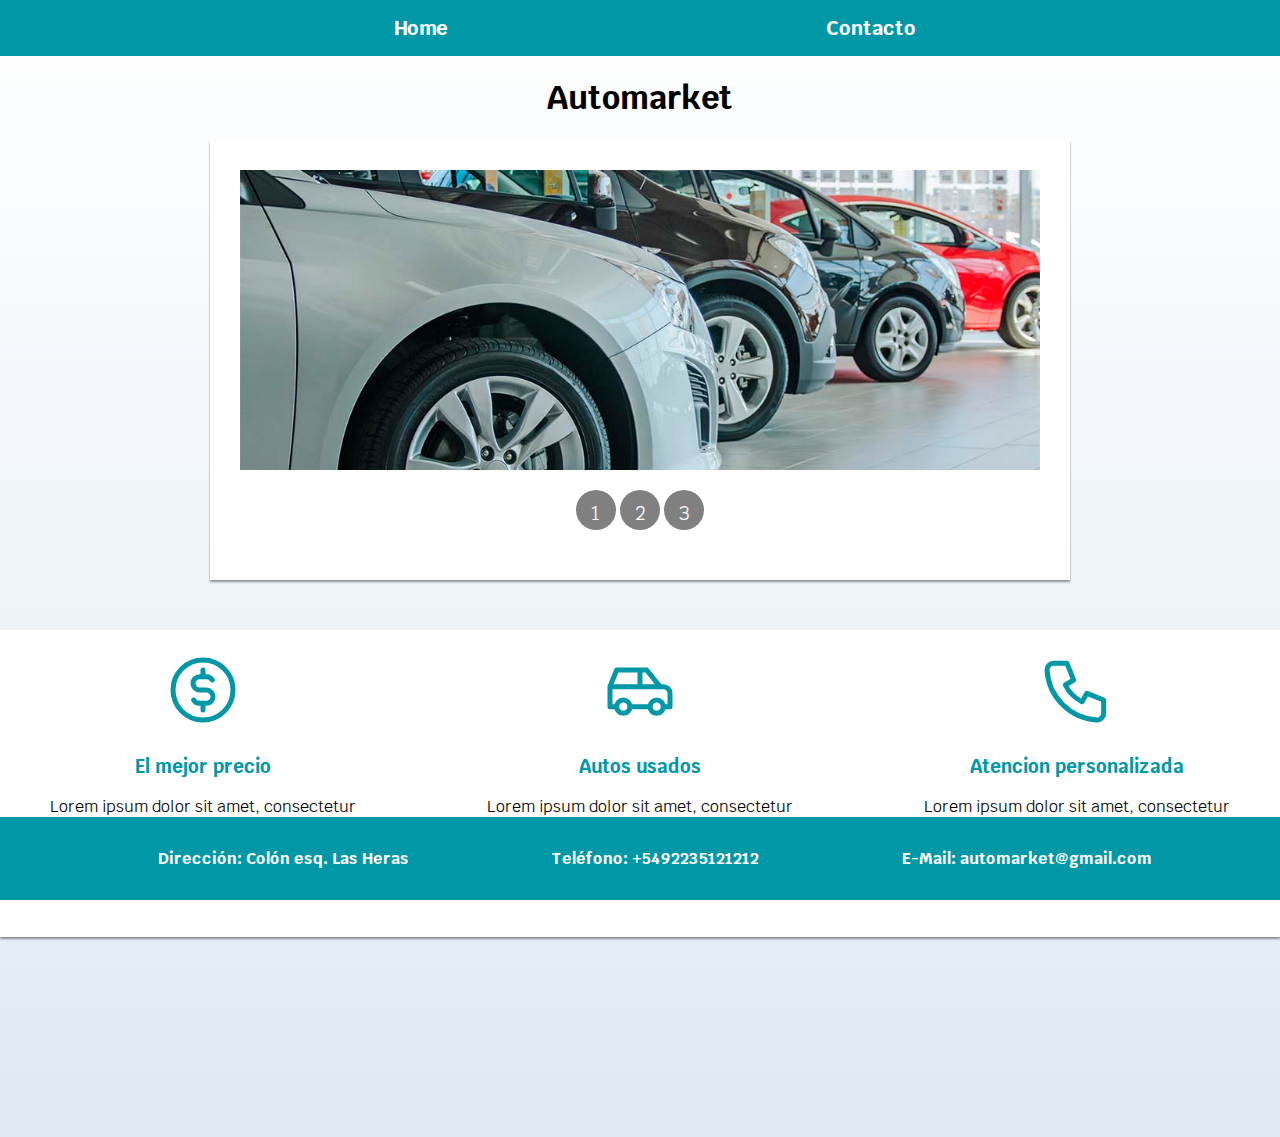
==== index.html @ 03f1d6ae "Add files via upload" ====
<!DOCTYPE html>
<html lang="en">
<head>
    <meta charset="UTF-8">
    <meta http-equiv="X-UA-Compatible" content="IE=edge">
    <meta name="viewport" content="width=device-width, initial-scale=1.0">
    <title>Concesionaria Automarket</title>
    <link href="https://fonts.googleapis.com/css2?family=Krub:wght@400;700&display=swap" rel="stylesheet">
    <link rel="preload" href="css/styles.css" as="style">
    <link href="css/styles.css" rel="stylesheet">
</head>

<body>
    <main class="layout">
        
    <nav class="navegacion">
        <a href="./index.html">Home</a>
        <a href="./contacto.html">Contacto</a>
    </nav>


    <header>
        <h1 class="titulo">Automarket</h1>

        <div class="contenedor">
            <ul class="slider">
                <li id="slide1">
                    <img src="./img/img1.jpg"/>
                </li>
                <li id="slide2">
                    <img src="./img/img2.jpg"/>
                </li>
                <li id="slide3">
                    <img src="./img/img3.jpg"/>
                </li>
            </ul>

            <ul class="menu">
                <li>
                    <a href="#slide1">1</a>
                </li>
                <li>
                    <a href="#slide2">2</a>
                </li>
                <li>
                    <a href="#slide3">3</a>
                </li>
            </ul>
        </div>
    </header>

        <div class="cards">
            <div class="cards__contenido">
                <svg xmlns="http://www.w3.org/2000/svg" class="icon icon-tabler icon-tabler-coin" width="80" height="80" viewBox="0 0 24 24" stroke-width="1.5" stroke="#0097a7" fill="none" stroke-linecap="round" stroke-linejoin="round">
                    <path stroke="none" d="M0 0h24v24H0z" fill="none"/>
                    <circle cx="12" cy="12" r="9" />
                    <path d="M14.8 9a2 2 0 0 0 -1.8 -1h-2a2 2 0 0 0 0 4h2a2 2 0 0 1 0 4h-2a2 2 0 0 1 -1.8 -1" />
                    <path d="M12 6v2m0 8v2" />
                  </svg>
                <h3 class="cards__titulo">El mejor precio</h3>
                <p>Lorem ipsum dolor sit amet, consectetur adipiscing elit. Quisque sem sapien, blandit eget nisl eu, rhoncus dictum ligula. Etiam pharetra orci ac sodales placerat. Sed porttitor pretium justo a pulvinar.</p>
            </div>
            <div class="cards__contenido">
                <svg xmlns="http://www.w3.org/2000/svg" class="icon icon-tabler icon-tabler-car" width="80" height="80" viewBox="0 0 24 24" stroke-width="1.5" stroke="#0097a7" fill="none" stroke-linecap="round" stroke-linejoin="round">
                    <path stroke="none" d="M0 0h24v24H0z" fill="none"/>
                    <circle cx="7" cy="17" r="2" />
                    <circle cx="17" cy="17" r="2" />
                    <path d="M5 17h-2v-6l2 -5h9l4 5h1a2 2 0 0 1 2 2v4h-2m-4 0h-6m-6 -6h15m-6 0v-5" />
                  </svg>
                <h3 class="cards__titulo">Autos usados</h3>
                <p>Lorem ipsum dolor sit amet, consectetur adipiscing elit. Quisque sem sapien, blandit eget nisl eu, rhoncus dictum ligula. Etiam pharetra orci ac sodales placerat. Sed porttitor pretium justo a pulvinar.</p>
            </div>
            <div class="cards__contenido">
                <svg xmlns="http://www.w3.org/2000/svg" class="icon icon-tabler icon-tabler-phone" width="80" height="80" viewBox="0 0 24 24" stroke-width="1.5" stroke="#0097a7" fill="none" stroke-linecap="round" stroke-linejoin="round">
                    <path stroke="none" d="M0 0h24v24H0z" fill="none"/>
                    <path d="M5 4h4l2 5l-2.5 1.5a11 11 0 0 0 5 5l1.5 -2.5l5 2v4a2 2 0 0 1 -2 2a16 16 0 0 1 -15 -15a2 2 0 0 1 2 -2" />
                  </svg>
                <h3 class="cards__titulo">Atencion personalizada</h3>
                <p>Lorem ipsum dolor sit amet, consectetur adipiscing elit. Quisque sem sapien, blandit eget nisl eu, rhoncus dictum ligula. Etiam pharetra orci ac sodales placerat. Sed porttitor pretium justo a pulvinar.</p>
            </div>
        </div>
    <footer class="footer">
        <p class="footer__info">Dirección: Colón esq. Las Heras</p>
        <p class="footer__info">Teléfono: +5492235121212</p>
        <p class="footer__info">E-Mail: automarket@gmail.com</p>
    </footer>

</main>

</body>
</html>
---- css/styles.css ----
:root {
    --blanco: #fff;
    --primario: #0097a7;

}
body {
    font-family: 'Krub', sans-serif;
    margin: 0;
    background-image: linear-gradient(to top, #dfe9f3 0%, var(--blanco) 100%);
}

/* Nav */
h1 {
    text-align: center;
}
.navegacion {
    background-color: var(--primario);
    display: flex;
    justify-content: space-evenly;
    padding: 15px;
    width: 100%;
}
.navegacion a {
    color: var(--blanco);
    font-size: 20px;
    font-weight: bold;
    text-decoration: none;
}
.navegacion a:hover {
    color: black;
    background-color: lightgray;
    border-radius: 10%;
}

/* Slider */

.contenedor {
    box-shadow: 0 2px 2px rgba(0, 0, 0, 0.4);
    margin: auto;
    background-color: var(--blanco);
    width: 800px;
    padding: 30px;
}

@media (max-width: 800px) {
    .contenedor {
      width: 100%;
    }
}
.layout {
    display: grid;
    grid-template-rows: auto 1fr auto;
    height: 100%;
  }
ul, li {
    margin: 0;
    padding: 0;
    list-style: none;
}
ul.slider {
    position: relative;
    width: 800px;
    height: 300px;
}
ul.slider li {
    position: absolute;
    opacity: 0;
    width: inherit;
    height: inherit;
    transition: opacity .5s;
}
ul.slider li img {
    width: 100%;
    height: 300px;
    object-fit: cover;
}
ul.slider li:first-child {
    opacity: 1;
}
ul.slider li:target {
    opacity: 1;
}
.menu {
    text-align: center;
    margin: 20px;
}
.menu li {
    display: inline-block;
    text-align: center;
}
.menu li a {
    display: inline-block;
    color: var(--blanco);
    text-decoration: none;
    background-color: grey;
    padding: 10px;
    width: 20px;
    height: 20px;
    font-size: 20px;
    border-radius: 100%;
}

/* Cards */

.cards {
    display: flex;
    gap: 2rem;
    box-shadow: 0 2px 2px rgba(0, 0, 0, 0.4);
    margin: 50px auto;
    background-color: var(--blanco);
    width: 100%;
    height: auto;
    margin-bottom: 200px;
}
@media (max-width: 850px) {
    .cards {
        display: flex;
        flex-wrap: wrap;
    }
}
.cards__contenido {
    padding: 20px;
    text-align: center;
    width: auto;
}
.cards__titulo {
    text-align: center;
    color: var(--primario);
}

/* Footer */

@media (min-width: 768px) {
.footer {
    display: flex;
    justify-content: space-evenly;
    align-items: center;
}
}
.footer {
    text-align: center;
    background-color: var(--primario);
    padding: 15px;
    width: 100%;
    position: fixed;
    bottom: 0;
    margin-left: 0;
}
.footer__info {
    color: var(--blanco);
    font-weight: bold;
}

/* Formulario */

form {
    width: 100%;
    margin-left: auto;
    margin-right: auto;
    margin-bottom: 380px;
    background-color: rgba(0, 0, 0, 0.4);
    padding: 10px 20px;
    box-sizing: border-box;
    border-radius: 7px;
}
input,
textarea {
    width: 100%;
    margin-bottom: 20px;
    padding: 7px;
    box-sizing: border-box;
    font-size: 15px;
    border: none;
}
textarea {
    min-height: 100px;
    max-height: 200px;
    max-width: 100%;
}
@media (min-width: 500px) {
    #boton {
        background-color: var(--primario);
        color: var(--blanco);
        padding: 10px;
    }
}
#boton {
    background-color: var(--primario);
    color: var(--blanco);
    padding: 10px;
    width: 30%;
    border-radius: 7px;
}
#boton:hover {
    cursor: pointer;
}
@media (min-width: 500px) {
    form {
        width: 500px;
    }
}
---- css/styles.css ----
:root {
    --blanco: #fff;
    --primario: #0097a7;

}
body {
    font-family: 'Krub', sans-serif;
    margin: 0;
    background-image: linear-gradient(to top, #dfe9f3 0%, var(--blanco) 100%);
}

/* Nav */
h1 {
    text-align: center;
}
.navegacion {
    background-color: var(--primario);
    display: flex;
    justify-content: space-evenly;
    padding: 15px;
    width: 100%;
}
.navegacion a {
    color: var(--blanco);
    font-size: 20px;
    font-weight: bold;
    text-decoration: none;
}
.navegacion a:hover {
    color: black;
    background-color: lightgray;
    border-radius: 10%;
}

/* Slider */

.contenedor {
    box-shadow: 0 2px 2px rgba(0, 0, 0, 0.4);
    margin: auto;
    background-color: var(--blanco);
    width: 800px;
    padding: 30px;
}

@media (max-width: 800px) {
    .contenedor {
      width: 100%;
    }
}
.layout {
    display: grid;
    grid-template-rows: auto 1fr auto;
    height: 100%;
  }
ul, li {
    margin: 0;
    padding: 0;
    list-style: none;
}
ul.slider {
    position: relative;
    width: 800px;
    height: 300px;
}
ul.slider li {
    position: absolute;
    opacity: 0;
    width: inherit;
    height: inherit;
    transition: opacity .5s;
}
ul.slider li img {
    width: 100%;
    height: 300px;
    object-fit: cover;
}
ul.slider li:first-child {
    opacity: 1;
}
ul.slider li:target {
    opacity: 1;
}
.menu {
    text-align: center;
    margin: 20px;
}
.menu li {
    display: inline-block;
    text-align: center;
}
.menu li a {
    display: inline-block;
    color: var(--blanco);
    text-decoration: none;
    background-color: grey;
    padding: 10px;
    width: 20px;
    height: 20px;
    font-size: 20px;
    border-radius: 100%;
}

/* Cards */

.cards {
    display: flex;
    gap: 2rem;
    box-shadow: 0 2px 2px rgba(0, 0, 0, 0.4);
    margin: 50px auto;
    background-color: var(--blanco);
    width: 100%;
    height: auto;
    margin-bottom: 200px;
}
@media (max-width: 850px) {
    .cards {
        display: flex;
        flex-wrap: wrap;
    }
}
.cards__contenido {
    padding: 20px;
    text-align: center;
    width: auto;
}
.cards__titulo {
    text-align: center;
    color: var(--primario);
}

/* Footer */

@media (min-width: 768px) {
.footer {
    display: flex;
    justify-content: space-evenly;
    align-items: center;
}
}
.footer {
    text-align: center;
    background-color: var(--primario);
    padding: 15px;
    width: 100%;
    position: fixed;
    bottom: 0;
    margin-left: 0;
}
.footer__info {
    color: var(--blanco);
    font-weight: bold;
}

/* Formulario */

form {
    width: 100%;
    margin-left: auto;
    margin-right: auto;
    margin-bottom: 380px;
    background-color: rgba(0, 0, 0, 0.4);
    padding: 10px 20px;
    box-sizing: border-box;
    border-radius: 7px;
}
input,
textarea {
    width: 100%;
    margin-bottom: 20px;
    padding: 7px;
    box-sizing: border-box;
    font-size: 15px;
    border: none;
}
textarea {
    min-height: 100px;
    max-height: 200px;
    max-width: 100%;
}
@media (min-width: 500px) {
    #boton {
        background-color: var(--primario);
        color: var(--blanco);
        padding: 10px;
    }
}
#boton {
    background-color: var(--primario);
    color: var(--blanco);
    padding: 10px;
    width: 30%;
    border-radius: 7px;
}
#boton:hover {
    cursor: pointer;
}
@media (min-width: 500px) {
    form {
        width: 500px;
    }
}
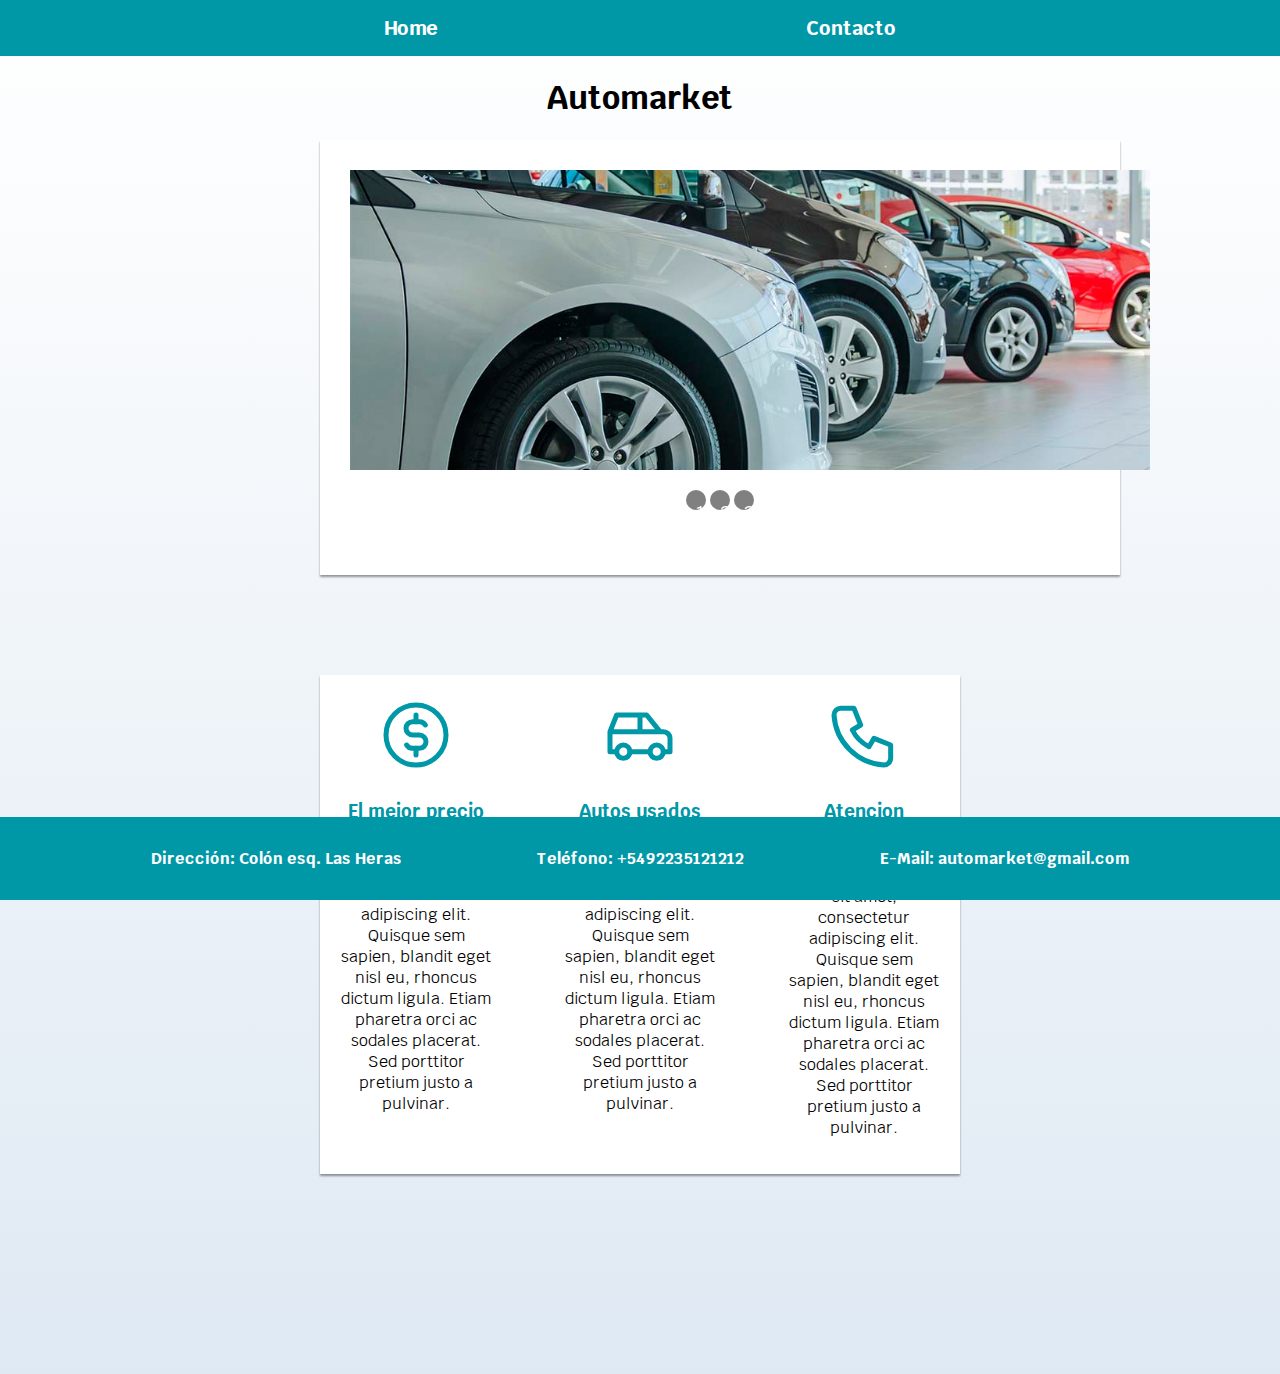
==== commit 077a2b70: "Se agrego un contenedor y se movio el footer y el nav" ====
--- a/index.html
+++ b/index.html
@@ -1,5 +1,6 @@
 <!DOCTYPE html>
 <html lang="en">
+
 <head>
     <meta charset="UTF-8">
     <meta http-equiv="X-UA-Compatible" content="IE=edge">
@@ -11,81 +12,93 @@
 </head>
 
 <body>
-    <main class="layout">
-        
     <nav class="navegacion">
         <a href="./index.html">Home</a>
         <a href="./contacto.html">Contacto</a>
     </nav>
+    <main class="layout">
 
+        <header>
+            <h1 class="titulo">Automarket</h1>
 
-    <header>
-        <h1 class="titulo">Automarket</h1>
+            <div class="contenedor">
+                <ul class="slider">
+                    <li id="slide1">
+                        <img src="./img/img1.jpg" />
+                    </li>
+                    <li id="slide2">
+                        <img src="./img/img2.jpg" />
+                    </li>
+                    <li id="slide3">
+                        <img src="./img/img3.jpg" />
+                    </li>
+                </ul>
 
-        <div class="contenedor">
-            <ul class="slider">
-                <li id="slide1">
-                    <img src="./img/img1.jpg"/>
-                </li>
-                <li id="slide2">
-                    <img src="./img/img2.jpg"/>
-                </li>
-                <li id="slide3">
-                    <img src="./img/img3.jpg"/>
-                </li>
-            </ul>
-
-            <ul class="menu">
-                <li>
-                    <a href="#slide1">1</a>
-                </li>
-                <li>
-                    <a href="#slide2">2</a>
-                </li>
-                <li>
-                    <a href="#slide3">3</a>
-                </li>
-            </ul>
-        </div>
-    </header>
+                <ul class="menu">
+                    <li>
+                        <a href="#slide1">1</a>
+                    </li>
+                    <li>
+                        <a href="#slide2">2</a>
+                    </li>
+                    <li>
+                        <a href="#slide3">3</a>
+                    </li>
+                </ul>
+            </div>
+        </header>
 
         <div class="cards">
             <div class="cards__contenido">
-                <svg xmlns="http://www.w3.org/2000/svg" class="icon icon-tabler icon-tabler-coin" width="80" height="80" viewBox="0 0 24 24" stroke-width="1.5" stroke="#0097a7" fill="none" stroke-linecap="round" stroke-linejoin="round">
-                    <path stroke="none" d="M0 0h24v24H0z" fill="none"/>
+                <svg xmlns="http://www.w3.org/2000/svg" class="icon icon-tabler icon-tabler-coin" width="80" height="80"
+                    viewBox="0 0 24 24" stroke-width="1.5" stroke="#0097a7" fill="none" stroke-linecap="round"
+                    stroke-linejoin="round">
+                    <path stroke="none" d="M0 0h24v24H0z" fill="none" />
                     <circle cx="12" cy="12" r="9" />
                     <path d="M14.8 9a2 2 0 0 0 -1.8 -1h-2a2 2 0 0 0 0 4h2a2 2 0 0 1 0 4h-2a2 2 0 0 1 -1.8 -1" />
                     <path d="M12 6v2m0 8v2" />
-                  </svg>
+                </svg>
                 <h3 class="cards__titulo">El mejor precio</h3>
-                <p>Lorem ipsum dolor sit amet, consectetur adipiscing elit. Quisque sem sapien, blandit eget nisl eu, rhoncus dictum ligula. Etiam pharetra orci ac sodales placerat. Sed porttitor pretium justo a pulvinar.</p>
+                <p>Lorem ipsum dolor sit amet, consectetur adipiscing elit. Quisque sem sapien, blandit eget nisl eu,
+                    rhoncus dictum ligula. Etiam pharetra orci ac sodales placerat. Sed porttitor pretium justo a
+                    pulvinar.</p>
             </div>
             <div class="cards__contenido">
-                <svg xmlns="http://www.w3.org/2000/svg" class="icon icon-tabler icon-tabler-car" width="80" height="80" viewBox="0 0 24 24" stroke-width="1.5" stroke="#0097a7" fill="none" stroke-linecap="round" stroke-linejoin="round">
-                    <path stroke="none" d="M0 0h24v24H0z" fill="none"/>
+                <svg xmlns="http://www.w3.org/2000/svg" class="icon icon-tabler icon-tabler-car" width="80" height="80"
+                    viewBox="0 0 24 24" stroke-width="1.5" stroke="#0097a7" fill="none" stroke-linecap="round"
+                    stroke-linejoin="round">
+                    <path stroke="none" d="M0 0h24v24H0z" fill="none" />
                     <circle cx="7" cy="17" r="2" />
                     <circle cx="17" cy="17" r="2" />
                     <path d="M5 17h-2v-6l2 -5h9l4 5h1a2 2 0 0 1 2 2v4h-2m-4 0h-6m-6 -6h15m-6 0v-5" />
-                  </svg>
+                </svg>
                 <h3 class="cards__titulo">Autos usados</h3>
-                <p>Lorem ipsum dolor sit amet, consectetur adipiscing elit. Quisque sem sapien, blandit eget nisl eu, rhoncus dictum ligula. Etiam pharetra orci ac sodales placerat. Sed porttitor pretium justo a pulvinar.</p>
+                <p>Lorem ipsum dolor sit amet, consectetur adipiscing elit. Quisque sem sapien, blandit eget nisl eu,
+                    rhoncus dictum ligula. Etiam pharetra orci ac sodales placerat. Sed porttitor pretium justo a
+                    pulvinar.</p>
             </div>
             <div class="cards__contenido">
-                <svg xmlns="http://www.w3.org/2000/svg" class="icon icon-tabler icon-tabler-phone" width="80" height="80" viewBox="0 0 24 24" stroke-width="1.5" stroke="#0097a7" fill="none" stroke-linecap="round" stroke-linejoin="round">
-                    <path stroke="none" d="M0 0h24v24H0z" fill="none"/>
-                    <path d="M5 4h4l2 5l-2.5 1.5a11 11 0 0 0 5 5l1.5 -2.5l5 2v4a2 2 0 0 1 -2 2a16 16 0 0 1 -15 -15a2 2 0 0 1 2 -2" />
-                  </svg>
+                <svg xmlns="http://www.w3.org/2000/svg" class="icon icon-tabler icon-tabler-phone" width="80"
+                    height="80" viewBox="0 0 24 24" stroke-width="1.5" stroke="#0097a7" fill="none"
+                    stroke-linecap="round" stroke-linejoin="round">
+                    <path stroke="none" d="M0 0h24v24H0z" fill="none" />
+                    <path
+                        d="M5 4h4l2 5l-2.5 1.5a11 11 0 0 0 5 5l1.5 -2.5l5 2v4a2 2 0 0 1 -2 2a16 16 0 0 1 -15 -15a2 2 0 0 1 2 -2" />
+                </svg>
                 <h3 class="cards__titulo">Atencion personalizada</h3>
-                <p>Lorem ipsum dolor sit amet, consectetur adipiscing elit. Quisque sem sapien, blandit eget nisl eu, rhoncus dictum ligula. Etiam pharetra orci ac sodales placerat. Sed porttitor pretium justo a pulvinar.</p>
+                <p>Lorem ipsum dolor sit amet, consectetur adipiscing elit. Quisque sem sapien, blandit eget nisl eu,
+                    rhoncus dictum ligula. Etiam pharetra orci ac sodales placerat. Sed porttitor pretium justo a
+                    pulvinar.</p>
             </div>
         </div>
+        
+    </main>
     <footer class="footer">
         <p class="footer__info">Dirección: Colón esq. Las Heras</p>
         <p class="footer__info">Teléfono: +5492235121212</p>
         <p class="footer__info">E-Mail: automarket@gmail.com</p>
     </footer>
 
-</main>
+</body>
 
-</body>
 </html>--- a/css/styles.css
+++ b/css/styles.css
@@ -1,201 +1,202 @@
 :root {
-    --blanco: #fff;
-    --primario: #0097a7;
-
+  --blanco: #fff;
+  --primario: #0097a7;
+}
+* {
+  box-sizing: border-box;
 }
 body {
-    font-family: 'Krub', sans-serif;
-    margin: 0;
-    background-image: linear-gradient(to top, #dfe9f3 0%, var(--blanco) 100%);
+  font-family: "Krub", sans-serif;
+  margin: 0;
+  background-image: linear-gradient(to top, #dfe9f3 0%, var(--blanco) 100%);
 }
 
 /* Nav */
 h1 {
-    text-align: center;
+  text-align: center;
 }
 .navegacion {
-    background-color: var(--primario);
+  background-color: var(--primario);
+  display: flex;
+  justify-content: space-evenly;
+  padding: 15px;
+  width: 100%;
+}
+.navegacion a {
+  color: var(--blanco);
+  font-size: 20px;
+  font-weight: bold;
+  text-decoration: none;
+}
+.navegacion a:hover {
+  color: black;
+  background-color: lightgray;
+  border-radius: 10%;
+}
+
+/* Slider */
+
+.contenedor {
+  box-shadow: 0 2px 2px rgba(0, 0, 0, 0.4);
+  margin: auto;
+  background-color: var(--blanco);
+  width: 800px;
+  padding: 30px;
+}
+
+@media (max-width: 800px) {
+  .contenedor {
+    width: 100%;
+  }
+}
+.layout {
+  margin: auto 20rem;
+}
+ul,
+li {
+  margin: 0;
+  padding: 0;
+  list-style: none;
+}
+ul.slider {
+  position: relative;
+  width: 800px;
+  height: 300px;
+}
+ul.slider li {
+  position: absolute;
+  opacity: 0;
+  width: inherit;
+  height: inherit;
+  transition: opacity 0.5s;
+}
+ul.slider li img {
+  width: 100%;
+  height: 300px;
+  object-fit: cover;
+}
+ul.slider li:first-child {
+  opacity: 1;
+}
+ul.slider li:target {
+  opacity: 1;
+}
+.menu {
+  text-align: center;
+  margin: 20px;
+}
+.menu li {
+  display: inline-block;
+  text-align: center;
+}
+.menu li a {
+  display: inline-block;
+  color: var(--blanco);
+  text-decoration: none;
+  background-color: grey;
+  padding: 10px;
+  width: 20px;
+  height: 20px;
+  font-size: 20px;
+  border-radius: 100%;
+}
+
+/* Cards */
+
+.cards {
+  display: flex;
+  gap: 2rem;
+  box-shadow: 0 2px 2px rgba(0, 0, 0, 0.4);
+  background-color: var(--blanco);
+  width: 100%;
+  height: auto;
+  margin-bottom: 200px;
+  margin-top: 100px;
+}
+@media (max-width: 850px) {
+  .cards {
     display: flex;
-    justify-content: space-evenly;
-    padding: 15px;
-    width: 100%;
-}
-.navegacion a {
-    color: var(--blanco);
-    font-size: 20px;
-    font-weight: bold;
-    text-decoration: none;
-}
-.navegacion a:hover {
-    color: black;
-    background-color: lightgray;
-    border-radius: 10%;
-}
-
-/* Slider */
-
-.contenedor {
-    box-shadow: 0 2px 2px rgba(0, 0, 0, 0.4);
-    margin: auto;
-    background-color: var(--blanco);
-    width: 800px;
-    padding: 30px;
-}
-
-@media (max-width: 800px) {
-    .contenedor {
-      width: 100%;
-    }
-}
-.layout {
-    display: grid;
-    grid-template-rows: auto 1fr auto;
-    height: 100%;
-  }
-ul, li {
-    margin: 0;
-    padding: 0;
-    list-style: none;
-}
-ul.slider {
-    position: relative;
-    width: 800px;
-    height: 300px;
-}
-ul.slider li {
-    position: absolute;
-    opacity: 0;
-    width: inherit;
-    height: inherit;
-    transition: opacity .5s;
-}
-ul.slider li img {
-    width: 100%;
-    height: 300px;
-    object-fit: cover;
-}
-ul.slider li:first-child {
-    opacity: 1;
-}
-ul.slider li:target {
-    opacity: 1;
-}
-.menu {
-    text-align: center;
-    margin: 20px;
-}
-.menu li {
-    display: inline-block;
-    text-align: center;
-}
-.menu li a {
-    display: inline-block;
-    color: var(--blanco);
-    text-decoration: none;
-    background-color: grey;
-    padding: 10px;
-    width: 20px;
-    height: 20px;
-    font-size: 20px;
-    border-radius: 100%;
-}
-
-/* Cards */
-
-.cards {
-    display: flex;
-    gap: 2rem;
-    box-shadow: 0 2px 2px rgba(0, 0, 0, 0.4);
-    margin: 50px auto;
-    background-color: var(--blanco);
-    width: 100%;
-    height: auto;
-    margin-bottom: 200px;
-}
-@media (max-width: 850px) {
-    .cards {
-        display: flex;
-        flex-wrap: wrap;
-    }
+    flex-wrap: wrap;
+  }
 }
 .cards__contenido {
-    padding: 20px;
-    text-align: center;
-    width: auto;
+  padding: 20px;
+  text-align: center;
+  width: auto;
 }
 .cards__titulo {
-    text-align: center;
-    color: var(--primario);
+  text-align: center;
+  color: var(--primario);
 }
 
 /* Footer */
 
 @media (min-width: 768px) {
-.footer {
+  .footer {
     display: flex;
     justify-content: space-evenly;
     align-items: center;
-}
+  }
 }
 .footer {
-    text-align: center;
-    background-color: var(--primario);
-    padding: 15px;
-    width: 100%;
-    position: fixed;
-    bottom: 0;
-    margin-left: 0;
+  text-align: center;
+  background-color: var(--primario);
+  padding: 15px;
+  width: 100%;
+  position: fixed;
+  bottom: 0;
+  margin-left: 0;
 }
 .footer__info {
-    color: var(--blanco);
-    font-weight: bold;
+  color: var(--blanco);
+  font-weight: bold;
 }
 
 /* Formulario */
 
 form {
-    width: 100%;
-    margin-left: auto;
-    margin-right: auto;
-    margin-bottom: 380px;
-    background-color: rgba(0, 0, 0, 0.4);
-    padding: 10px 20px;
-    box-sizing: border-box;
-    border-radius: 7px;
+  width: 100%;
+  margin-left: auto;
+  margin-right: auto;
+  margin-bottom: 380px;
+  background-color: rgba(0, 0, 0, 0.4);
+  padding: 10px 20px;
+  box-sizing: border-box;
+  border-radius: 7px;
 }
 input,
 textarea {
-    width: 100%;
-    margin-bottom: 20px;
-    padding: 7px;
-    box-sizing: border-box;
-    font-size: 15px;
-    border: none;
+  width: 100%;
+  margin-bottom: 20px;
+  padding: 7px;
+  box-sizing: border-box;
+  font-size: 15px;
+  border: none;
 }
 textarea {
-    min-height: 100px;
-    max-height: 200px;
-    max-width: 100%;
+  min-height: 100px;
+  max-height: 200px;
+  max-width: 100%;
 }
 @media (min-width: 500px) {
-    #boton {
-        background-color: var(--primario);
-        color: var(--blanco);
-        padding: 10px;
-    }
-}
-#boton {
+  #boton {
     background-color: var(--primario);
     color: var(--blanco);
     padding: 10px;
-    width: 30%;
-    border-radius: 7px;
+  }
+}
+#boton {
+  background-color: var(--primario);
+  color: var(--blanco);
+  padding: 10px;
+  width: 30%;
+  border-radius: 7px;
 }
 #boton:hover {
-    cursor: pointer;
+  cursor: pointer;
 }
 @media (min-width: 500px) {
-    form {
-        width: 500px;
-    }
-}+  form {
+    width: 500px;
+  }
+}
--- a/css/styles.css
+++ b/css/styles.css
@@ -1,201 +1,202 @@
 :root {
-    --blanco: #fff;
-    --primario: #0097a7;
-
+  --blanco: #fff;
+  --primario: #0097a7;
+}
+* {
+  box-sizing: border-box;
 }
 body {
-    font-family: 'Krub', sans-serif;
-    margin: 0;
-    background-image: linear-gradient(to top, #dfe9f3 0%, var(--blanco) 100%);
+  font-family: "Krub", sans-serif;
+  margin: 0;
+  background-image: linear-gradient(to top, #dfe9f3 0%, var(--blanco) 100%);
 }
 
 /* Nav */
 h1 {
-    text-align: center;
+  text-align: center;
 }
 .navegacion {
-    background-color: var(--primario);
+  background-color: var(--primario);
+  display: flex;
+  justify-content: space-evenly;
+  padding: 15px;
+  width: 100%;
+}
+.navegacion a {
+  color: var(--blanco);
+  font-size: 20px;
+  font-weight: bold;
+  text-decoration: none;
+}
+.navegacion a:hover {
+  color: black;
+  background-color: lightgray;
+  border-radius: 10%;
+}
+
+/* Slider */
+
+.contenedor {
+  box-shadow: 0 2px 2px rgba(0, 0, 0, 0.4);
+  margin: auto;
+  background-color: var(--blanco);
+  width: 800px;
+  padding: 30px;
+}
+
+@media (max-width: 800px) {
+  .contenedor {
+    width: 100%;
+  }
+}
+.layout {
+  margin: auto 20rem;
+}
+ul,
+li {
+  margin: 0;
+  padding: 0;
+  list-style: none;
+}
+ul.slider {
+  position: relative;
+  width: 800px;
+  height: 300px;
+}
+ul.slider li {
+  position: absolute;
+  opacity: 0;
+  width: inherit;
+  height: inherit;
+  transition: opacity 0.5s;
+}
+ul.slider li img {
+  width: 100%;
+  height: 300px;
+  object-fit: cover;
+}
+ul.slider li:first-child {
+  opacity: 1;
+}
+ul.slider li:target {
+  opacity: 1;
+}
+.menu {
+  text-align: center;
+  margin: 20px;
+}
+.menu li {
+  display: inline-block;
+  text-align: center;
+}
+.menu li a {
+  display: inline-block;
+  color: var(--blanco);
+  text-decoration: none;
+  background-color: grey;
+  padding: 10px;
+  width: 20px;
+  height: 20px;
+  font-size: 20px;
+  border-radius: 100%;
+}
+
+/* Cards */
+
+.cards {
+  display: flex;
+  gap: 2rem;
+  box-shadow: 0 2px 2px rgba(0, 0, 0, 0.4);
+  background-color: var(--blanco);
+  width: 100%;
+  height: auto;
+  margin-bottom: 200px;
+  margin-top: 100px;
+}
+@media (max-width: 850px) {
+  .cards {
     display: flex;
-    justify-content: space-evenly;
-    padding: 15px;
-    width: 100%;
-}
-.navegacion a {
-    color: var(--blanco);
-    font-size: 20px;
-    font-weight: bold;
-    text-decoration: none;
-}
-.navegacion a:hover {
-    color: black;
-    background-color: lightgray;
-    border-radius: 10%;
-}
-
-/* Slider */
-
-.contenedor {
-    box-shadow: 0 2px 2px rgba(0, 0, 0, 0.4);
-    margin: auto;
-    background-color: var(--blanco);
-    width: 800px;
-    padding: 30px;
-}
-
-@media (max-width: 800px) {
-    .contenedor {
-      width: 100%;
-    }
-}
-.layout {
-    display: grid;
-    grid-template-rows: auto 1fr auto;
-    height: 100%;
-  }
-ul, li {
-    margin: 0;
-    padding: 0;
-    list-style: none;
-}
-ul.slider {
-    position: relative;
-    width: 800px;
-    height: 300px;
-}
-ul.slider li {
-    position: absolute;
-    opacity: 0;
-    width: inherit;
-    height: inherit;
-    transition: opacity .5s;
-}
-ul.slider li img {
-    width: 100%;
-    height: 300px;
-    object-fit: cover;
-}
-ul.slider li:first-child {
-    opacity: 1;
-}
-ul.slider li:target {
-    opacity: 1;
-}
-.menu {
-    text-align: center;
-    margin: 20px;
-}
-.menu li {
-    display: inline-block;
-    text-align: center;
-}
-.menu li a {
-    display: inline-block;
-    color: var(--blanco);
-    text-decoration: none;
-    background-color: grey;
-    padding: 10px;
-    width: 20px;
-    height: 20px;
-    font-size: 20px;
-    border-radius: 100%;
-}
-
-/* Cards */
-
-.cards {
-    display: flex;
-    gap: 2rem;
-    box-shadow: 0 2px 2px rgba(0, 0, 0, 0.4);
-    margin: 50px auto;
-    background-color: var(--blanco);
-    width: 100%;
-    height: auto;
-    margin-bottom: 200px;
-}
-@media (max-width: 850px) {
-    .cards {
-        display: flex;
-        flex-wrap: wrap;
-    }
+    flex-wrap: wrap;
+  }
 }
 .cards__contenido {
-    padding: 20px;
-    text-align: center;
-    width: auto;
+  padding: 20px;
+  text-align: center;
+  width: auto;
 }
 .cards__titulo {
-    text-align: center;
-    color: var(--primario);
+  text-align: center;
+  color: var(--primario);
 }
 
 /* Footer */
 
 @media (min-width: 768px) {
-.footer {
+  .footer {
     display: flex;
     justify-content: space-evenly;
     align-items: center;
-}
+  }
 }
 .footer {
-    text-align: center;
-    background-color: var(--primario);
-    padding: 15px;
-    width: 100%;
-    position: fixed;
-    bottom: 0;
-    margin-left: 0;
+  text-align: center;
+  background-color: var(--primario);
+  padding: 15px;
+  width: 100%;
+  position: fixed;
+  bottom: 0;
+  margin-left: 0;
 }
 .footer__info {
-    color: var(--blanco);
-    font-weight: bold;
+  color: var(--blanco);
+  font-weight: bold;
 }
 
 /* Formulario */
 
 form {
-    width: 100%;
-    margin-left: auto;
-    margin-right: auto;
-    margin-bottom: 380px;
-    background-color: rgba(0, 0, 0, 0.4);
-    padding: 10px 20px;
-    box-sizing: border-box;
-    border-radius: 7px;
+  width: 100%;
+  margin-left: auto;
+  margin-right: auto;
+  margin-bottom: 380px;
+  background-color: rgba(0, 0, 0, 0.4);
+  padding: 10px 20px;
+  box-sizing: border-box;
+  border-radius: 7px;
 }
 input,
 textarea {
-    width: 100%;
-    margin-bottom: 20px;
-    padding: 7px;
-    box-sizing: border-box;
-    font-size: 15px;
-    border: none;
+  width: 100%;
+  margin-bottom: 20px;
+  padding: 7px;
+  box-sizing: border-box;
+  font-size: 15px;
+  border: none;
 }
 textarea {
-    min-height: 100px;
-    max-height: 200px;
-    max-width: 100%;
+  min-height: 100px;
+  max-height: 200px;
+  max-width: 100%;
 }
 @media (min-width: 500px) {
-    #boton {
-        background-color: var(--primario);
-        color: var(--blanco);
-        padding: 10px;
-    }
-}
-#boton {
+  #boton {
     background-color: var(--primario);
     color: var(--blanco);
     padding: 10px;
-    width: 30%;
-    border-radius: 7px;
+  }
+}
+#boton {
+  background-color: var(--primario);
+  color: var(--blanco);
+  padding: 10px;
+  width: 30%;
+  border-radius: 7px;
 }
 #boton:hover {
-    cursor: pointer;
+  cursor: pointer;
 }
 @media (min-width: 500px) {
-    form {
-        width: 500px;
-    }
-}+  form {
+    width: 500px;
+  }
+}
